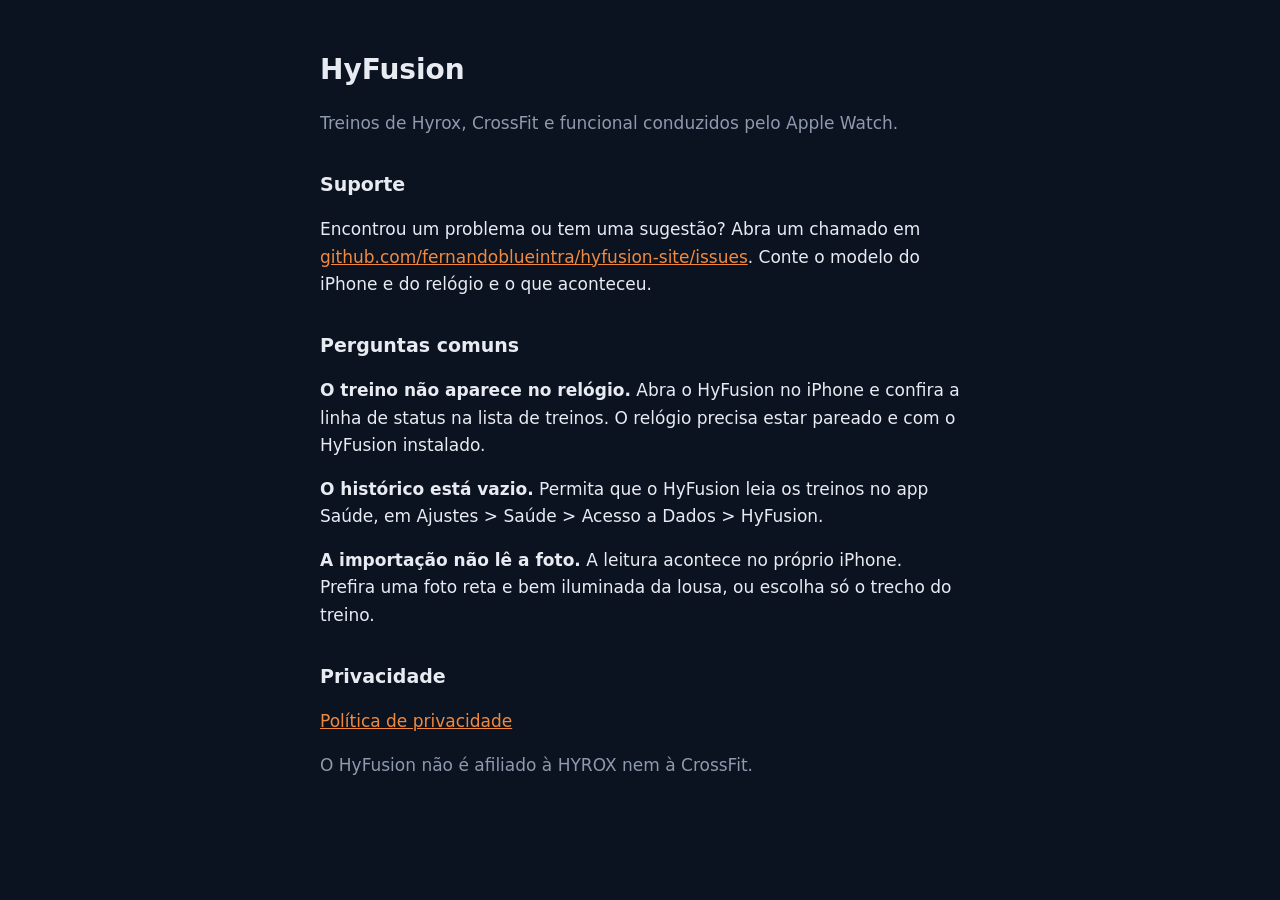
==== index.html @ d35f4e94 "Página de suporte e política de privacidade do HyFusion" ====
<!doctype html><html lang="pt-BR"><head><meta charset="utf-8"><meta name="viewport" content="width=device-width,initial-scale=1"><title>HyFusion · Suporte</title><link rel="stylesheet" href="style.css"></head><body><main>
<h1>HyFusion</h1><p class="mut">Treinos de Hyrox, CrossFit e funcional conduzidos pelo Apple Watch.</p>
<h2>Suporte</h2>
<p>Encontrou um problema ou tem uma sugestão? Abra um chamado em <a href="https://github.com/fernandoblueintra/hyfusion-site/issues">github.com/fernandoblueintra/hyfusion-site/issues</a>. Conte o modelo do iPhone e do relógio e o que aconteceu.</p>
<h2>Perguntas comuns</h2>
<p><strong>O treino não aparece no relógio.</strong> Abra o HyFusion no iPhone e confira a linha de status na lista de treinos. O relógio precisa estar pareado e com o HyFusion instalado.</p>
<p><strong>O histórico está vazio.</strong> Permita que o HyFusion leia os treinos no app Saúde, em Ajustes &gt; Saúde &gt; Acesso a Dados &gt; HyFusion.</p>
<p><strong>A importação não lê a foto.</strong> A leitura acontece no próprio iPhone. Prefira uma foto reta e bem iluminada da lousa, ou escolha só o trecho do treino.</p>
<h2>Privacidade</h2><p><a href="privacidade.html">Política de privacidade</a></p>
<p class="mut">O HyFusion não é afiliado à HYROX nem à CrossFit.</p>
</main></body></html>
---- style.css ----
:root{color-scheme:dark;--bg:#0b1220;--fg:#e8ecf2;--mut:#8e9aad;--acc:#f08a3e}
body{margin:0;background:var(--bg);color:var(--fg);font:17px/1.6 -apple-system,system-ui,sans-serif}
main{max-width:640px;margin:0 auto;padding:48px 16px}
h1{font-size:28px;margin:0 0 4px}h2{font-size:19px;margin:32px 0 8px}
p,li{color:var(--fg)}.mut{color:var(--mut)}a{color:var(--acc)}
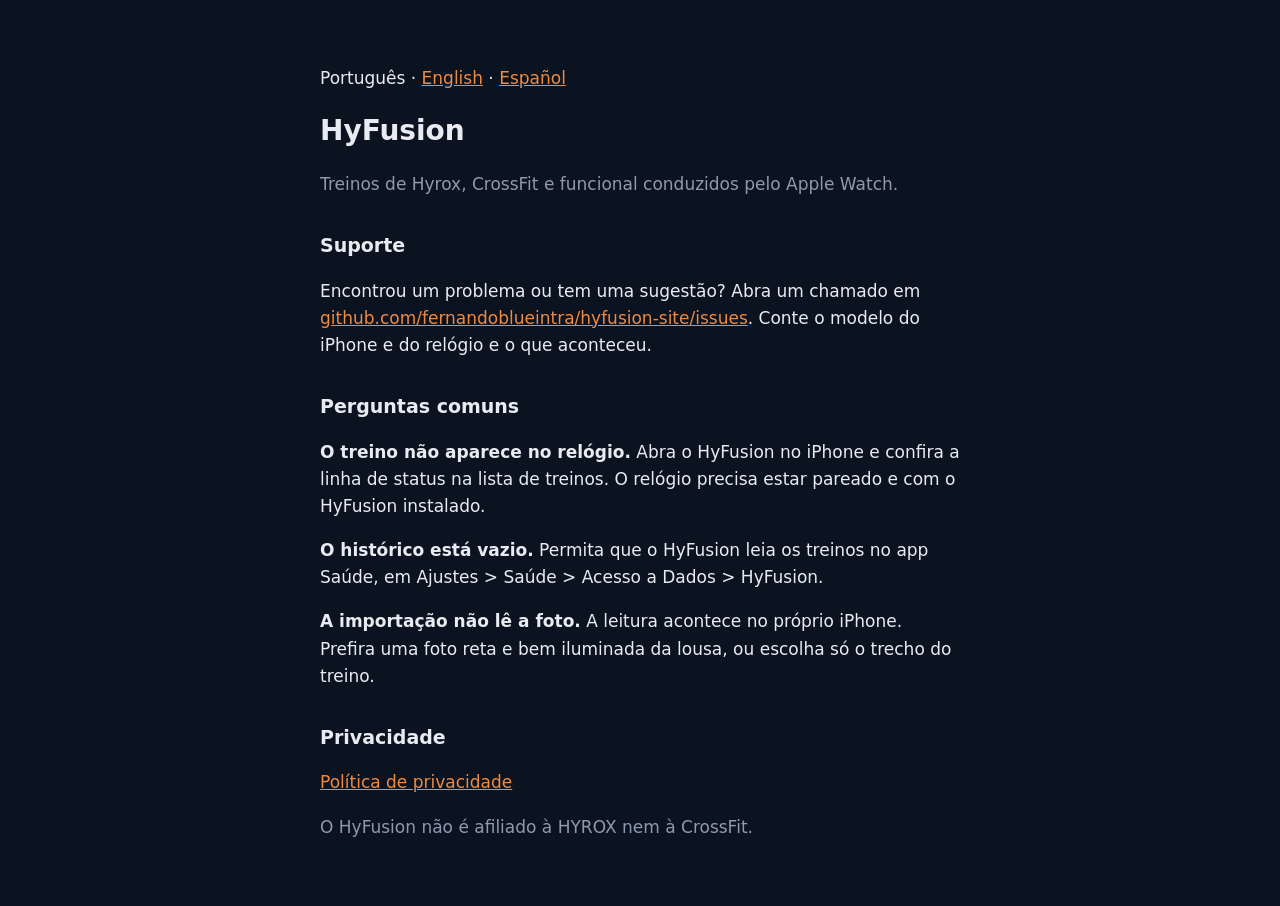
==== commit 94492fac: "Site em português, inglês e espanhol (suporte e privacidade)" ====
--- a/index.html
+++ b/index.html
@@ -1,4 +1,5 @@
 <!doctype html><html lang="pt-BR"><head><meta charset="utf-8"><meta name="viewport" content="width=device-width,initial-scale=1"><title>HyFusion · Suporte</title><link rel="stylesheet" href="style.css"></head><body><main>
+<p class="langs">Português · <a href="en/index.html">English</a> · <a href="es/index.html">Español</a></p>
 <h1>HyFusion</h1><p class="mut">Treinos de Hyrox, CrossFit e funcional conduzidos pelo Apple Watch.</p>
 <h2>Suporte</h2>
 <p>Encontrou um problema ou tem uma sugestão? Abra um chamado em <a href="https://github.com/fernandoblueintra/hyfusion-site/issues">github.com/fernandoblueintra/hyfusion-site/issues</a>. Conte o modelo do iPhone e do relógio e o que aconteceu.</p>
